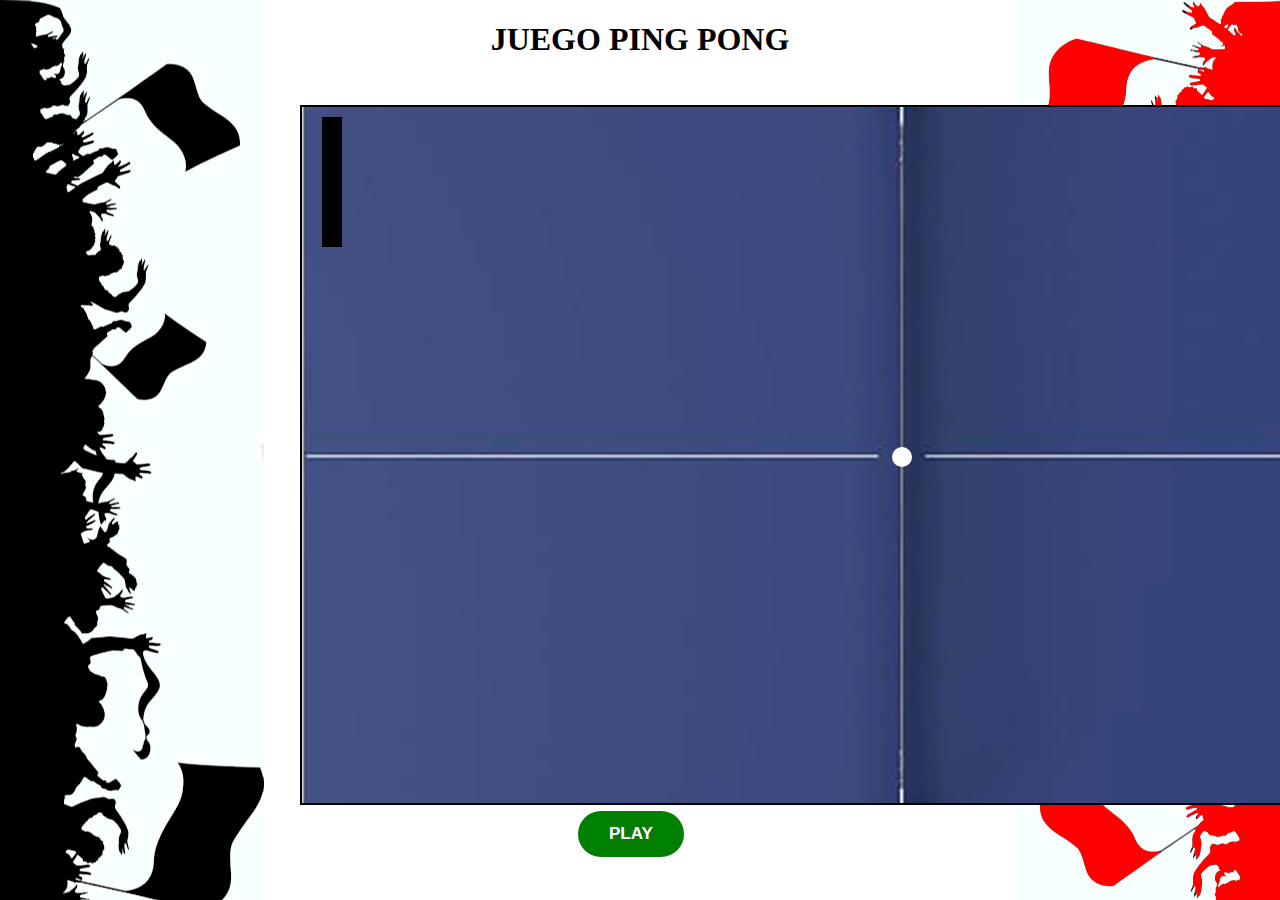
==== index.html @ 9221faa2 "Ping Pong" ====
<!DOCTYPE html>
<html lang="en">
<head>
    <meta charset="UTF-8">
    <meta name="viewport" content="width=device-width, initial-scale=1.0">
    <title>JUEGO TETRIS</title>
    <link rel=StyleSheet href="pinpong.css" type="text/css" media=screen>
    <style>
        body{
            background-image: url(aficionados.jpg), url(aficionados2.jpg);
            background-repeat: no-repeat, no-repeat;
            background-position: left top, right top;
        }

        svg{
            background-image: url(tablero.png);
            background-repeat: no-repeat;
        }
    </style>
    
</head>
<body>
    <h1>JUEGO PING PONG</h1>
    <svg id="svg" width="1200" height="700">
    </svg><br>
    <button onclick="game()">PLAY</button>
    <!--<button onclick="borrarElementos()">Borrar</button>-->
    <script src="pinpong.js"></script>
</body>
</html>
---- pinpong.css ----
*{
    box-sizing: border-box;
  }
  body{
    margin: 0;
    padding: 0;
  }
  h1{
      text-align: center;
  }
  svg{
    /*background-color: black;*/
    margin-top: 2VW;
    margin-left: 300px;
    border: 2px solid black;
  }

  button{
    background: red;
    background-color: green;
    border-radius: 25px;
    border: 2px solid;
    display: inline-block;
    cursor: pointer;
    color: white;
    font-family: Arial, Helvetica, sans-serif;
    font-size: 17px;
    font-weight: bold;
    padding: 13px 31px;
    text-decoration: none;
    text-shadow: 1px 1px 6px #2f6627;
    text-align: center;
    margin-left: 45vw;
}
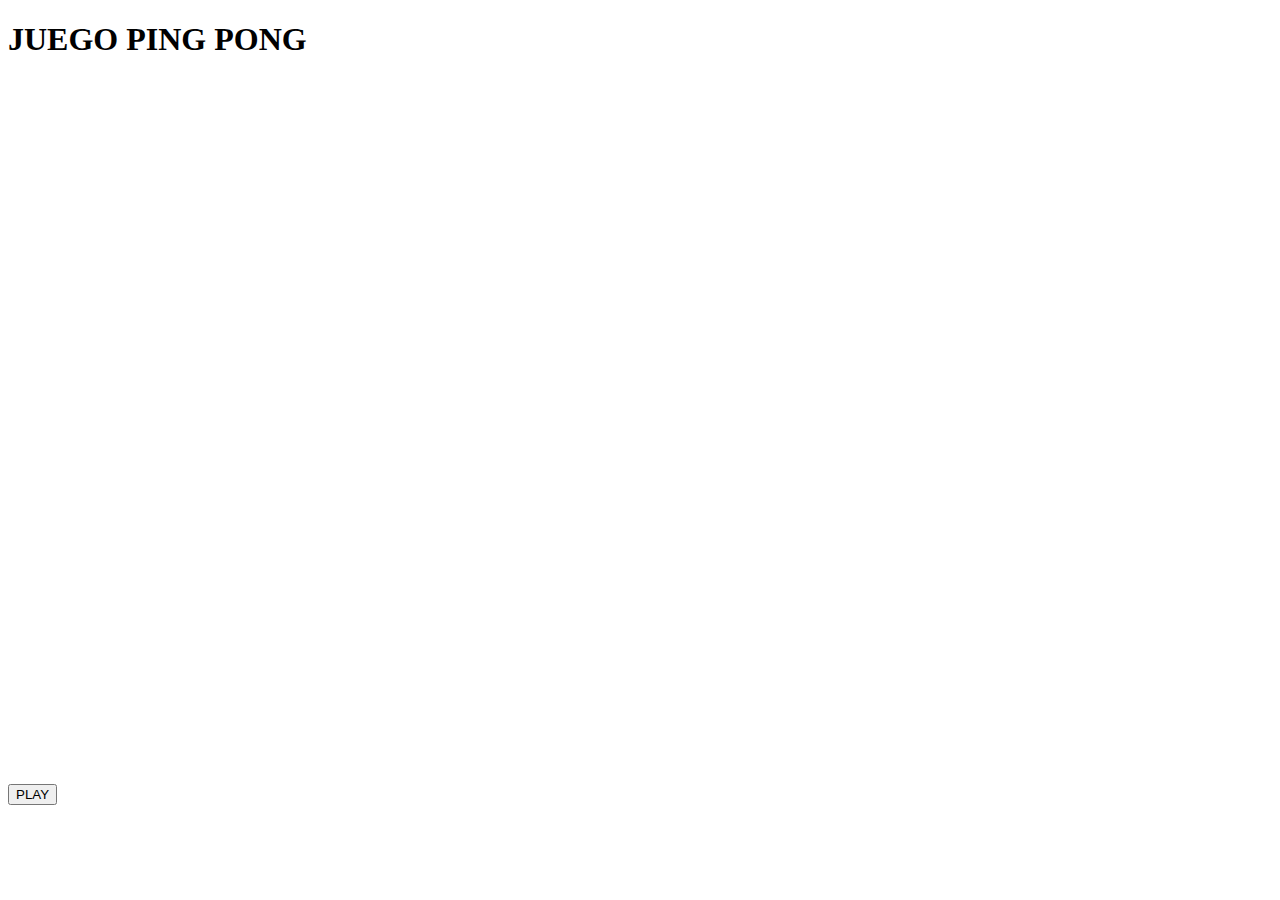
==== commit 0fbd9822: "Create index.html" ====
--- a/index.html
+++ b/index.html
@@ -5,19 +5,6 @@
     <meta name="viewport" content="width=device-width, initial-scale=1.0">
     <title>JUEGO TETRIS</title>
     <link rel=StyleSheet href="pinpong.css" type="text/css" media=screen>
-    <style>
-        body{
-            background-image: url(aficionados.jpg), url(aficionados2.jpg);
-            background-repeat: no-repeat, no-repeat;
-            background-position: left top, right top;
-        }
-
-        svg{
-            background-image: url(tablero.png);
-            background-repeat: no-repeat;
-        }
-    </style>
-    
 </head>
 <body>
     <h1>JUEGO PING PONG</h1>
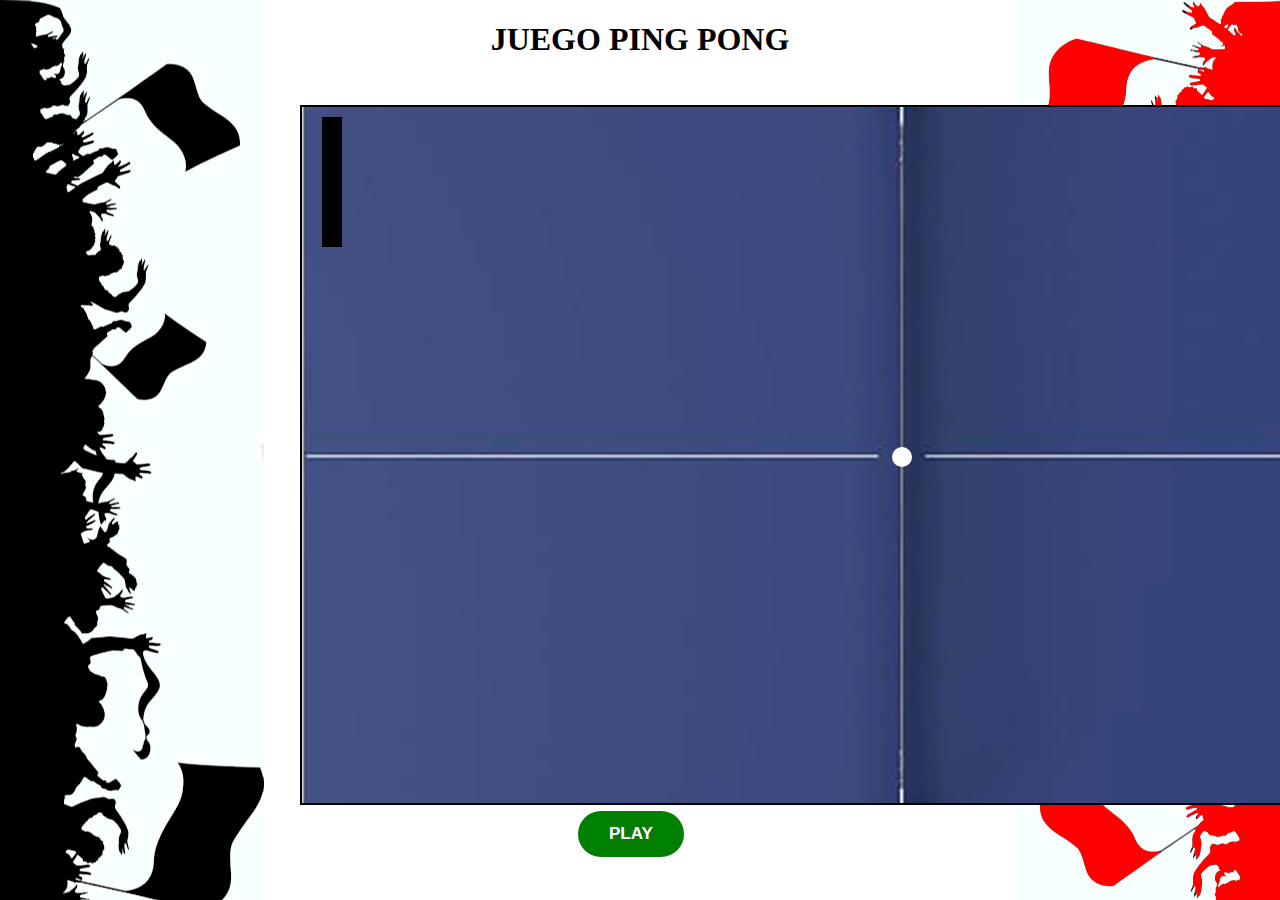
==== commit 61f50c72: "Ping Pong" ====
--- a/index.html
+++ b/index.html
@@ -5,13 +5,12 @@
     <meta name="viewport" content="width=device-width, initial-scale=1.0">
     <title>JUEGO TETRIS</title>
     <link rel=StyleSheet href="pinpong.css" type="text/css" media=screen>
+    <script src="funciones.js" type="module"></script>
 </head>
 <body>
     <h1>JUEGO PING PONG</h1>
     <svg id="svg" width="1200" height="700">
     </svg><br>
     <button onclick="game()">PLAY</button>
-    <!--<button onclick="borrarElementos()">Borrar</button>-->
-    <script src="pinpong.js"></script>
 </body>
 </html>--- a/pinpong.css
+++ b/pinpong.css
@@ -0,0 +1,38 @@
+*{
+    box-sizing: border-box;
+  }
+  body{
+    margin: 0;
+    padding: 0;
+    background-image: url(aficionados.jpg), url(aficionados2.jpg);
+    background-repeat: no-repeat, no-repeat;
+    background-position: left top, right top;
+  }
+  h1{
+      text-align: center;
+  }
+  svg{
+    margin-top: 2VW;
+    margin-left: 300px;
+    border: 2px solid black;
+    background-image: url(tablero.png);
+    background-repeat: no-repeat;
+  }
+
+  button{
+    background: red;
+    background-color: green;
+    border-radius: 25px;
+    border: 2px solid;
+    display: inline-block;
+    cursor: pointer;
+    color: white;
+    font-family: Arial, Helvetica, sans-serif;
+    font-size: 17px;
+    font-weight: bold;
+    padding: 13px 31px;
+    text-decoration: none;
+    text-shadow: 1px 1px 6px #2f6627;
+    text-align: center;
+    margin-left: 45vw;
+}